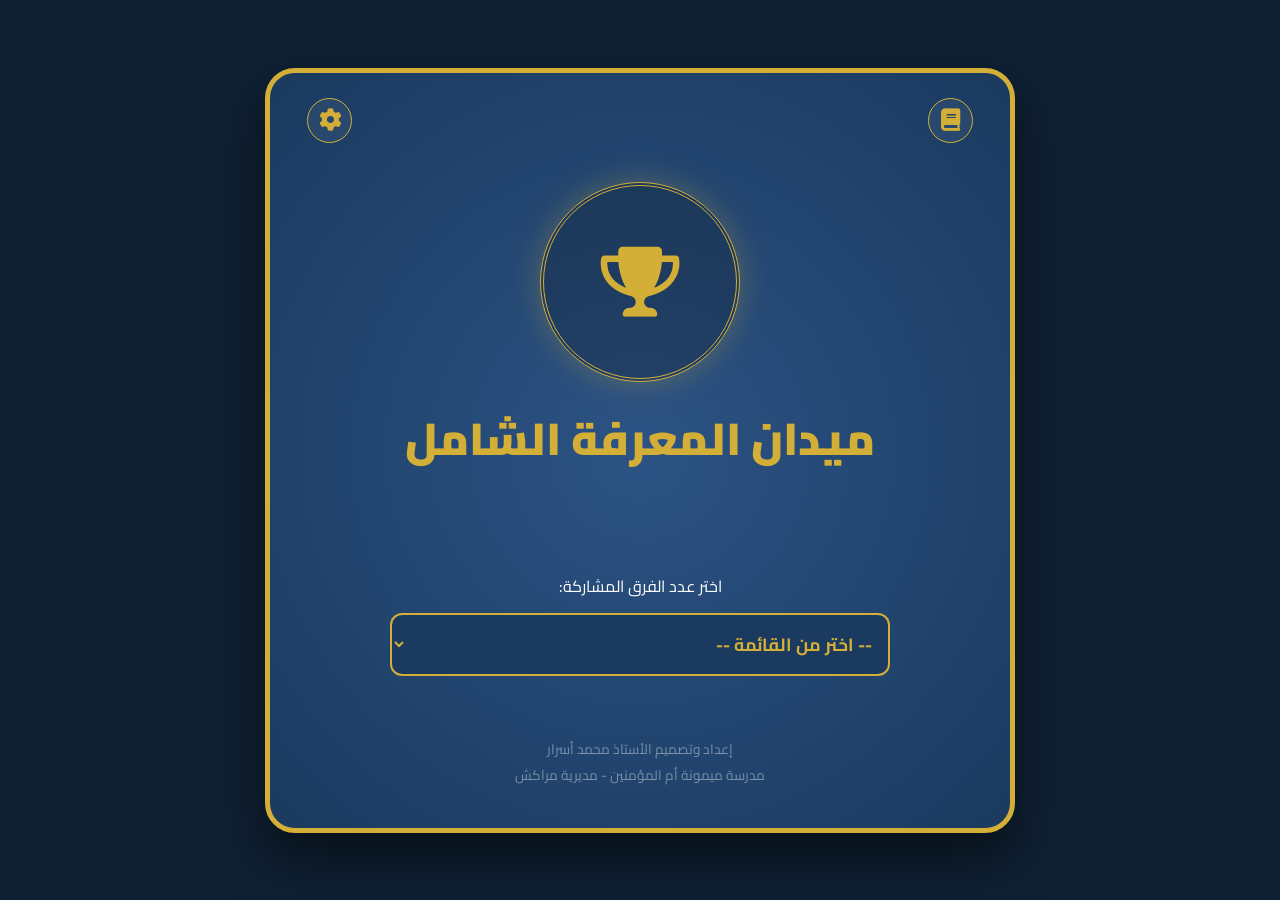
==== index.html @ 99eb1742 "Add initial HTML structure for the application" ====
<!DOCTYPE html>
<html lang="ar" dir="rtl">
<head>
    <meta charset="UTF-8">
    <meta name="viewport" content="width=device-width, initial-scale=1.0">
    <title>ميدان المعرفة الشامل</title>
    <link href="https://fonts.googleapis.com/css2?family=Cairo:wght@400;700;900&display=swap" rel="stylesheet">
    <link rel="stylesheet" href="https://cdnjs.cloudflare.com/ajax/libs/font-awesome/6.0.0/css/all.min.css">
    
    <style>
        :root {
            --primary-color: #1a3a5f;
            --accent-color: #d4af37;
            --bg-gradient: radial-gradient(circle, #2c5384 0%, #1a3a5f 100%);
            --white: #ffffff;
            --text-faded: rgba(255, 255, 255, 0.4);
        }

        * { box-sizing: border-box; margin: 0; padding: 0; }

        body {
            font-family: 'Cairo', sans-serif;
            background-color: #0f2033;
            display: flex;
            justify-content: center;
            align-items: center;
            min-height: 100vh;
            padding: 10px;
        }

        .app-container {
            background: var(--bg-gradient);
            width: 100%;
            max-width: 750px;
            min-height: 85vh;
            border-radius: 30px;
            position: relative;
            display: flex;
            flex-direction: column;
            align-items: center;
            justify-content: space-between;
            padding: 40px 20px;
            box-shadow: 0 25px 50px rgba(0,0,0,0.5);
            border: 5px solid var(--accent-color);
        }

        .top-nav {
            position: absolute;
            top: 25px;
            width: 90%;
            display: flex;
            justify-content: space-between;
            z-index: 10;
        }

        .nav-icon {
            color: var(--accent-color);
            font-size: 1.4rem;
            cursor: pointer;
            background: rgba(255, 255, 255, 0.05);
            width: 45px;
            height: 45px;
            display: flex;
            justify-content: center;
            align-items: center;
            border-radius: 50%;
            border: 1px solid var(--accent-color);
            transition: 0.3s;
        }

        .center-logo-area {
            flex: 1;
            display: flex;
            flex-direction: column;
            justify-content: center;
            align-items: center;
            margin-bottom: 20px;
        }

        .logo-frame {
            width: clamp(140px, 25vw, 200px);
            height: clamp(140px, 25vw, 200px);
            border-radius: 50%;
            border: 4px double var(--accent-color);
            display: flex;
            justify-content: center;
            align-items: center;
            background: rgba(0, 0, 0, 0.2);
            box-shadow: 0 0 30px rgba(212, 175, 55, 0.3);
            margin-bottom: 15px;
        }

        h1 {
            color: var(--accent-color);
            font-weight: 900;
            font-size: clamp(1.8rem, 6vw, 2.8rem);
            text-align: center;
        }

        .interaction-box {
            width: 100%;
            max-width: 500px;
            text-align: center;
        }

        /* تنسيق القائمة المنسدلة الجديد */
        .select-style {
            width: 100%;
            padding: 12px;
            border-radius: 12px;
            border: 2px solid var(--accent-color);
            background: var(--primary-color);
            color: var(--accent-color);
            font-family: 'Cairo';
            font-weight: bold;
            font-size: 1.1rem;
            cursor: pointer;
            outline: none;
            margin-bottom: 20px;
        }

        #teams-display {
            display: grid;
            grid-template-columns: repeat(auto-fit, minmax(130px, 1fr));
            gap: 10px;
            margin-top: 10px;
        }

        .team-input {
            padding: 12px;
            border-radius: 8px;
            border: none;
            text-align: center;
            font-family: 'Cairo';
            font-weight: bold;
            background: white;
            box-shadow: inset 0 2px 4px rgba(0,0,0,0.1);
        }

        .start-action {
            margin-top: 25px;
            padding: 15px 50px;
            border-radius: 40px;
            border: none;
            background: #27ae60;
            color: white;
            font-weight: bold;
            font-size: 1.2rem;
            cursor: pointer;
            display: none;
            box-shadow: 0 4px 15px rgba(39, 174, 96, 0.3);
        }

        .master-signature {
            margin-top: 30px;
            font-size: 0.85rem;
            color: var(--text-faded);
            text-align: center;
        }
    </style>
</head>
<body>

<div class="app-container">
    <div class="top-nav">
        <div class="nav-icon" title="الدليل"><i class="fas fa-book"></i></div>
        <div class="nav-icon" title="لوحة التحكم"><i class="fas fa-cog"></i></div>
    </div>

    <div class="center-logo-area">
        <div class="logo-frame">
            <i class="fas fa-trophy" style="font-size: 70px; color: var(--accent-color);"></i>
        </div>
        <h1>ميدان المعرفة الشامل</h1>
    </div>

    <div class="interaction-box">
        <p style="color: white; margin-bottom: 12px;">اختر عدد الفرق المشاركة:</p>
        
        <!-- القائمة المنسدلة لاختيار الفرق -->
        <select class="select-style" onchange="setup(this.value)">
            <option value="" disabled selected>-- اختر من القائمة --</option>
            <option value="2">فريقان (2)</option>
            <option value="3">ثلاثة فرق (3)</option>
            <option value="4">أربعة فرق (4)</option>
            <option value="5">خمسة فرق (5)</option>
            <option value="6">ستة فرق (6)</option>
        </select>

        <div id="teams-display"></div>
        <button id="goBtn" class="start-action">دخول التحدي <i class="fas fa-rocket"></i></button>
    </div>

    <!-- التوقيع الخاص بك -->
    <div class="master-signature">
        إعداد وتصميم الأستاذ محمد أسرار <br>
        مدرسة ميمونة أم المؤمنين - مديرية مراكش
    </div>
</div>

<script>
    function setup(val) {
        const n = parseInt(val);
        const box = document.getElementById('teams-display');
        const btn = document.getElementById('goBtn');
        
        box.innerHTML = '';
        for(let i=1; i<=n; i++) {
            box.innerHTML += `<input type="text" placeholder="اسم الفريق ${i}" class="team-input">`;
        }
        
        btn.style.display = 'inline-block';
    }
</script>

</body>
</html>
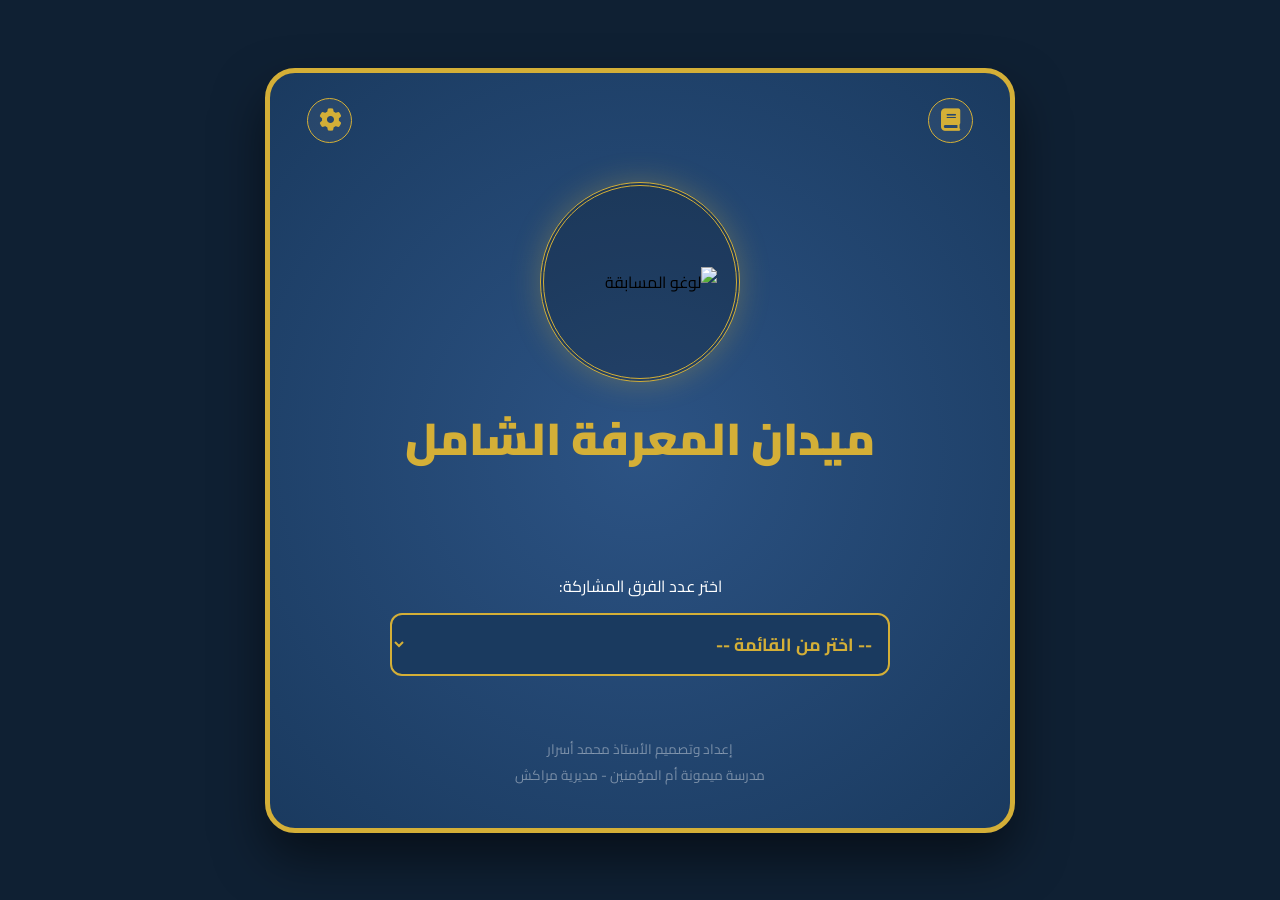
==== commit 45ec4e5e: "Update logo display and styling in index.html" ====
--- a/index.html
+++ b/index.html
@@ -88,6 +88,13 @@
             background: rgba(0, 0, 0, 0.2);
             box-shadow: 0 0 30px rgba(212, 175, 55, 0.3);
             margin-bottom: 15px;
+            overflow: hidden; /* لضمان بقاء الصورة داخل الإطار الدائري */
+        }
+
+        .logo-frame img {
+            width: 80%; /* يمكنك تعديل النسبة لتناسب حجم شعارك */
+            height: auto;
+            object-fit: contain;
         }
 
         h1 {
@@ -103,7 +110,6 @@
             text-align: center;
         }
 
-        /* تنسيق القائمة المنسدلة الجديد */
         .select-style {
             width: 100%;
             padding: 12px;
@@ -169,7 +175,8 @@
 
     <div class="center-logo-area">
         <div class="logo-frame">
-            <i class="fas fa-trophy" style="font-size: 70px; color: var(--accent-color);"></i>
+            <!-- تم وضع مسار الصورة logo.png هنا -->
+            <img src="logo.png" alt="لوغو المسابقة">
         </div>
         <h1>ميدان المعرفة الشامل</h1>
     </div>
@@ -177,7 +184,6 @@
     <div class="interaction-box">
         <p style="color: white; margin-bottom: 12px;">اختر عدد الفرق المشاركة:</p>
         
-        <!-- القائمة المنسدلة لاختيار الفرق -->
         <select class="select-style" onchange="setup(this.value)">
             <option value="" disabled selected>-- اختر من القائمة --</option>
             <option value="2">فريقان (2)</option>
@@ -191,7 +197,6 @@
         <button id="goBtn" class="start-action">دخول التحدي <i class="fas fa-rocket"></i></button>
     </div>
 
-    <!-- التوقيع الخاص بك -->
     <div class="master-signature">
         إعداد وتصميم الأستاذ محمد أسرار <br>
         مدرسة ميمونة أم المؤمنين - مديرية مراكش
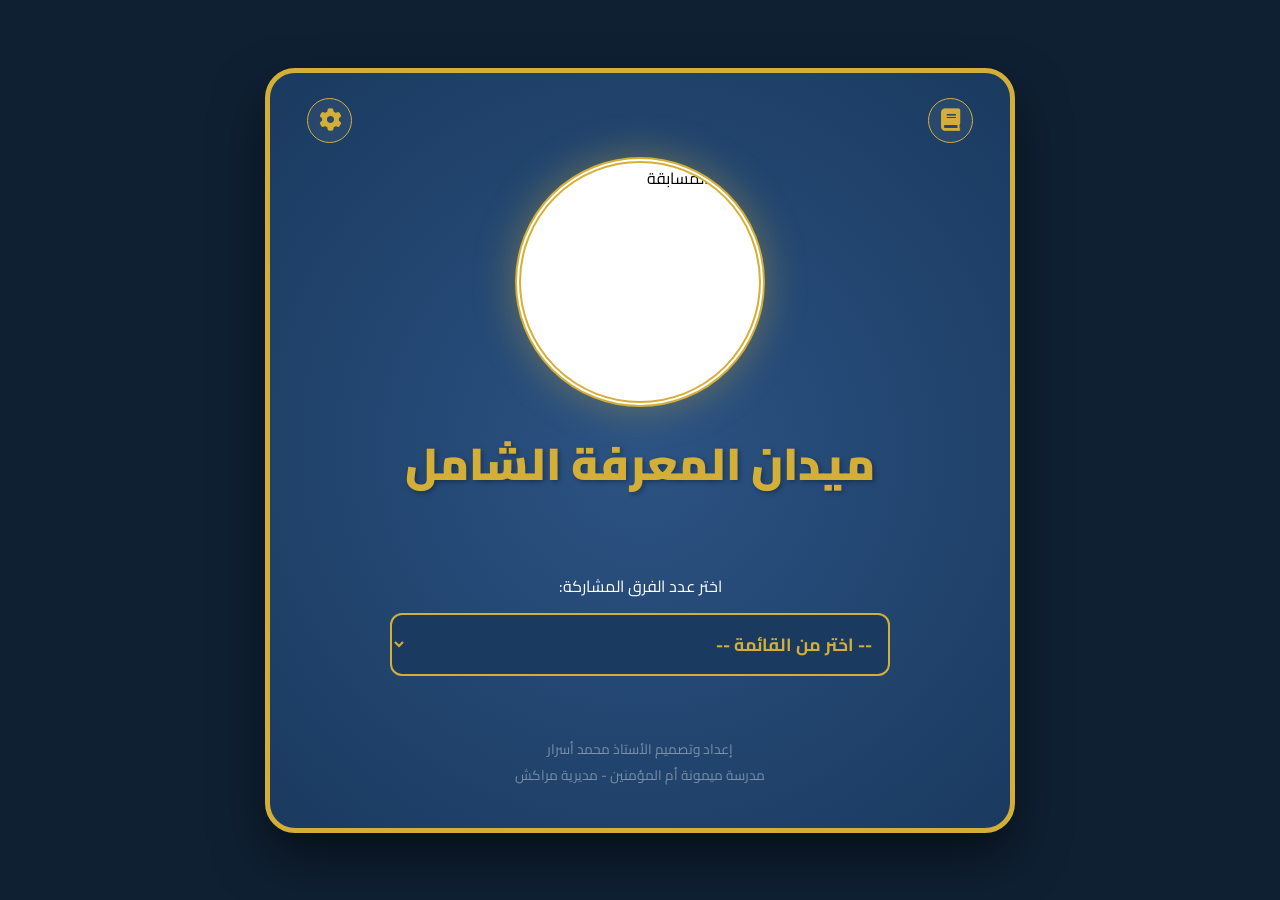
==== commit ed94e9d7: "Update index.html" ====
--- a/index.html
+++ b/index.html
@@ -75,26 +75,29 @@
             justify-content: center;
             align-items: center;
             margin-bottom: 20px;
-        }
-
+            width: 100%;
+        }
+
+        /* تعديل الإطار ليكون مناسباً للوغو الدائري */
         .logo-frame {
-            width: clamp(140px, 25vw, 200px);
-            height: clamp(140px, 25vw, 200px);
+            width: clamp(180px, 35vw, 250px); /* تكبير الحجم قليلاً */
+            height: clamp(180px, 35vw, 250px);
             border-radius: 50%;
-            border: 4px double var(--accent-color);
-            display: flex;
-            justify-content: center;
-            align-items: center;
-            background: rgba(0, 0, 0, 0.2);
-            box-shadow: 0 0 30px rgba(212, 175, 55, 0.3);
+            border: 6px double var(--accent-color);
+            display: flex;
+            justify-content: center;
+            align-items: center;
+            background: #fff; /* خلفية بيضاء لتظهر تفاصيل اللوغو بوضوح */
+            box-shadow: 0 0 40px rgba(212, 175, 55, 0.4);
             margin-bottom: 15px;
-            overflow: hidden; /* لضمان بقاء الصورة داخل الإطار الدائري */
+            overflow: hidden;
+            position: relative;
         }
 
         .logo-frame img {
-            width: 80%; /* يمكنك تعديل النسبة لتناسب حجم شعارك */
-            height: auto;
-            object-fit: contain;
+            width: 100%; /* جعل الصورة تملأ الإطار بالكامل */
+            height: 100%;
+            object-fit: cover; /* لضمان ملء الدائرة بالكامل دون تشويه */
         }
 
         h1 {
@@ -102,6 +105,7 @@
             font-weight: 900;
             font-size: clamp(1.8rem, 6vw, 2.8rem);
             text-align: center;
+            text-shadow: 2px 2px 5px rgba(0,0,0,0.3);
         }
 
         .interaction-box {
@@ -175,7 +179,7 @@
 
     <div class="center-logo-area">
         <div class="logo-frame">
-            <!-- تم وضع مسار الصورة logo.png هنا -->
+            <!-- تم ضبط الصورة لتملأ الإطار تماماً -->
             <img src="logo.png" alt="لوغو المسابقة">
         </div>
         <h1>ميدان المعرفة الشامل</h1>
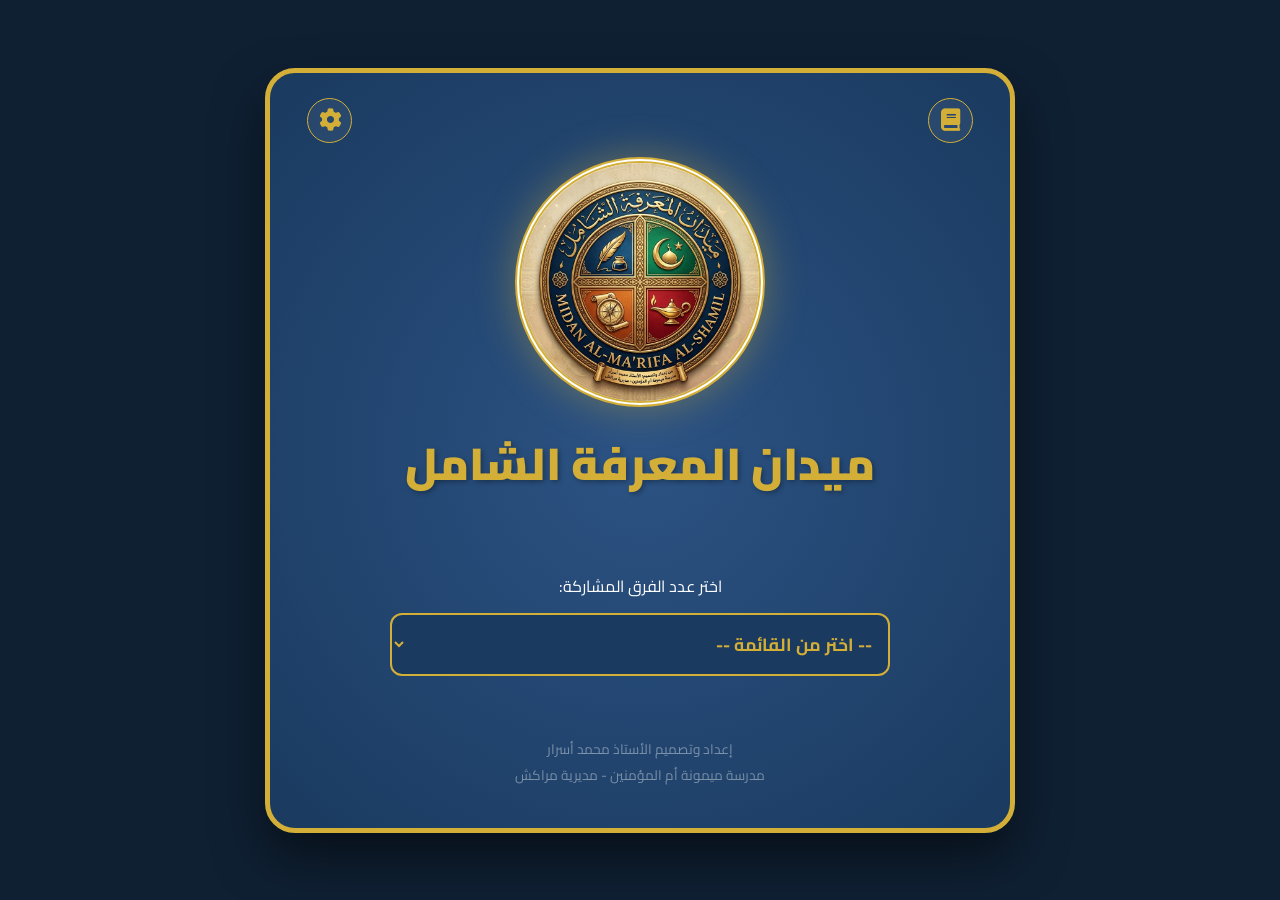
==== commit f1e043b0: "Update index.html" ====
--- a/index.html
+++ b/index.html
@@ -180,7 +180,7 @@
     <div class="center-logo-area">
         <div class="logo-frame">
             <!-- تم ضبط الصورة لتملأ الإطار تماماً -->
-            <img src="logo.png" alt="لوغو المسابقة">
+            <img src="logocup.png" alt="لوغو المسابقة">
         </div>
         <h1>ميدان المعرفة الشامل</h1>
     </div>
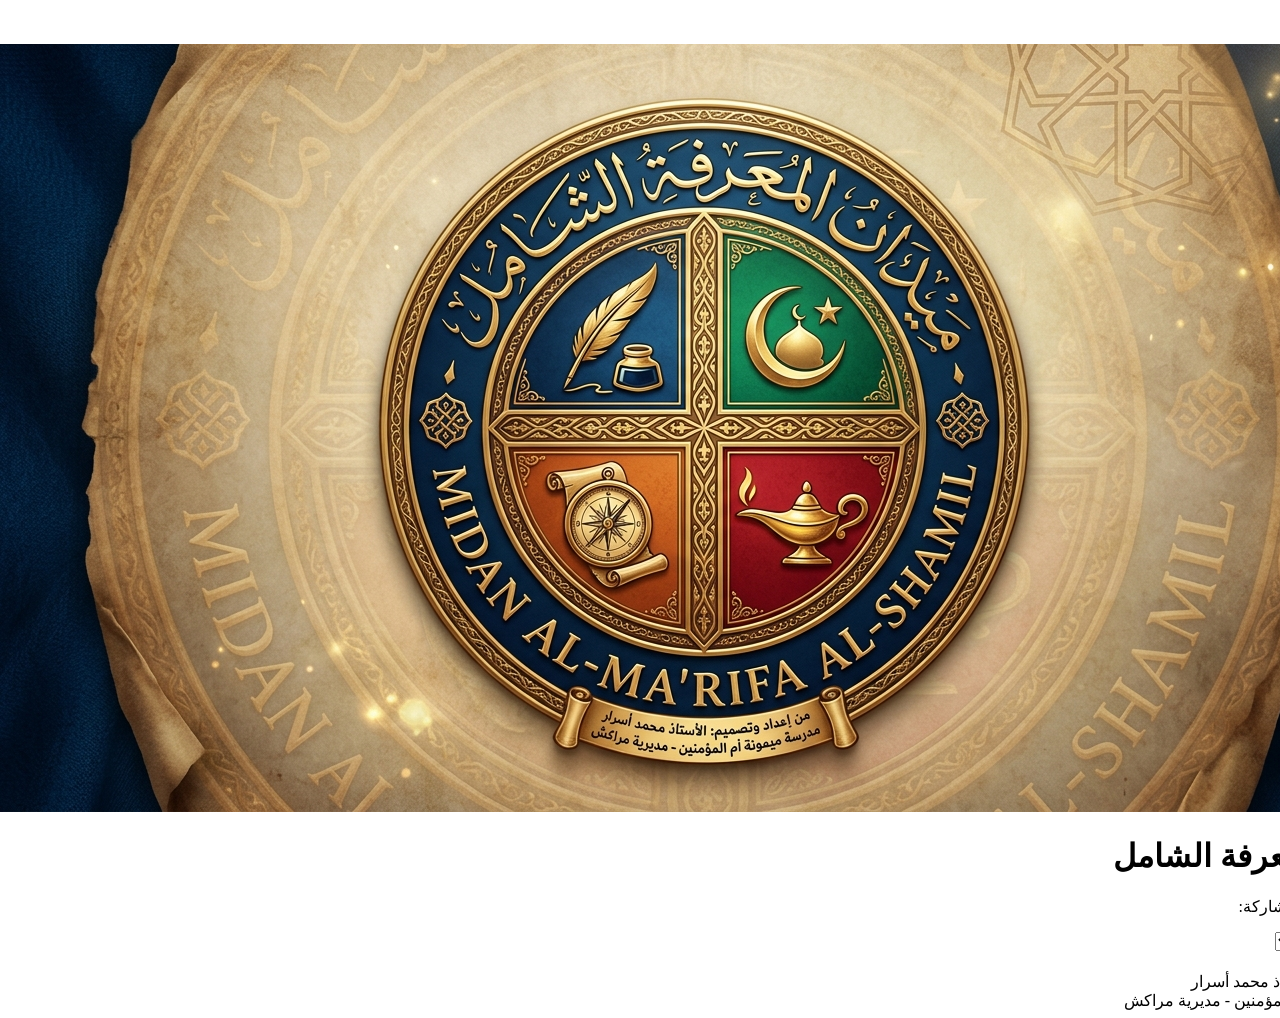
==== commit 039aef2d: "Add initial HTML structure for the application" ====
--- a/index.html
+++ b/index.html
@@ -4,170 +4,11 @@
     <meta charset="UTF-8">
     <meta name="viewport" content="width=device-width, initial-scale=1.0">
     <title>ميدان المعرفة الشامل</title>
+    <!-- استدعاء الخطوط والأيقونات -->
     <link href="https://fonts.googleapis.com/css2?family=Cairo:wght@400;700;900&display=swap" rel="stylesheet">
     <link rel="stylesheet" href="https://cdnjs.cloudflare.com/ajax/libs/font-awesome/6.0.0/css/all.min.css">
-    
-    <style>
-        :root {
-            --primary-color: #1a3a5f;
-            --accent-color: #d4af37;
-            --bg-gradient: radial-gradient(circle, #2c5384 0%, #1a3a5f 100%);
-            --white: #ffffff;
-            --text-faded: rgba(255, 255, 255, 0.4);
-        }
-
-        * { box-sizing: border-box; margin: 0; padding: 0; }
-
-        body {
-            font-family: 'Cairo', sans-serif;
-            background-color: #0f2033;
-            display: flex;
-            justify-content: center;
-            align-items: center;
-            min-height: 100vh;
-            padding: 10px;
-        }
-
-        .app-container {
-            background: var(--bg-gradient);
-            width: 100%;
-            max-width: 750px;
-            min-height: 85vh;
-            border-radius: 30px;
-            position: relative;
-            display: flex;
-            flex-direction: column;
-            align-items: center;
-            justify-content: space-between;
-            padding: 40px 20px;
-            box-shadow: 0 25px 50px rgba(0,0,0,0.5);
-            border: 5px solid var(--accent-color);
-        }
-
-        .top-nav {
-            position: absolute;
-            top: 25px;
-            width: 90%;
-            display: flex;
-            justify-content: space-between;
-            z-index: 10;
-        }
-
-        .nav-icon {
-            color: var(--accent-color);
-            font-size: 1.4rem;
-            cursor: pointer;
-            background: rgba(255, 255, 255, 0.05);
-            width: 45px;
-            height: 45px;
-            display: flex;
-            justify-content: center;
-            align-items: center;
-            border-radius: 50%;
-            border: 1px solid var(--accent-color);
-            transition: 0.3s;
-        }
-
-        .center-logo-area {
-            flex: 1;
-            display: flex;
-            flex-direction: column;
-            justify-content: center;
-            align-items: center;
-            margin-bottom: 20px;
-            width: 100%;
-        }
-
-        /* تعديل الإطار ليكون مناسباً للوغو الدائري */
-        .logo-frame {
-            width: clamp(180px, 35vw, 250px); /* تكبير الحجم قليلاً */
-            height: clamp(180px, 35vw, 250px);
-            border-radius: 50%;
-            border: 6px double var(--accent-color);
-            display: flex;
-            justify-content: center;
-            align-items: center;
-            background: #fff; /* خلفية بيضاء لتظهر تفاصيل اللوغو بوضوح */
-            box-shadow: 0 0 40px rgba(212, 175, 55, 0.4);
-            margin-bottom: 15px;
-            overflow: hidden;
-            position: relative;
-        }
-
-        .logo-frame img {
-            width: 100%; /* جعل الصورة تملأ الإطار بالكامل */
-            height: 100%;
-            object-fit: cover; /* لضمان ملء الدائرة بالكامل دون تشويه */
-        }
-
-        h1 {
-            color: var(--accent-color);
-            font-weight: 900;
-            font-size: clamp(1.8rem, 6vw, 2.8rem);
-            text-align: center;
-            text-shadow: 2px 2px 5px rgba(0,0,0,0.3);
-        }
-
-        .interaction-box {
-            width: 100%;
-            max-width: 500px;
-            text-align: center;
-        }
-
-        .select-style {
-            width: 100%;
-            padding: 12px;
-            border-radius: 12px;
-            border: 2px solid var(--accent-color);
-            background: var(--primary-color);
-            color: var(--accent-color);
-            font-family: 'Cairo';
-            font-weight: bold;
-            font-size: 1.1rem;
-            cursor: pointer;
-            outline: none;
-            margin-bottom: 20px;
-        }
-
-        #teams-display {
-            display: grid;
-            grid-template-columns: repeat(auto-fit, minmax(130px, 1fr));
-            gap: 10px;
-            margin-top: 10px;
-        }
-
-        .team-input {
-            padding: 12px;
-            border-radius: 8px;
-            border: none;
-            text-align: center;
-            font-family: 'Cairo';
-            font-weight: bold;
-            background: white;
-            box-shadow: inset 0 2px 4px rgba(0,0,0,0.1);
-        }
-
-        .start-action {
-            margin-top: 25px;
-            padding: 15px 50px;
-            border-radius: 40px;
-            border: none;
-            background: #27ae60;
-            color: white;
-            font-weight: bold;
-            font-size: 1.2rem;
-            cursor: pointer;
-            display: none;
-            box-shadow: 0 4px 15px rgba(39, 174, 96, 0.3);
-        }
-
-        .master-signature {
-            margin-top: 30px;
-            font-size: 0.85rem;
-            color: var(--text-faded);
-            text-align: center;
-        }
-    </style>
+    <!-- استدعاء ملف CSS -->
+    <link rel="stylesheet" href="style.css">
 </head>
 <body>
 
@@ -179,16 +20,15 @@
 
     <div class="center-logo-area">
         <div class="logo-frame">
-            <!-- تم ضبط الصورة لتملأ الإطار تماماً -->
             <img src="logocup.png" alt="لوغو المسابقة">
         </div>
         <h1>ميدان المعرفة الشامل</h1>
     </div>
 
     <div class="interaction-box">
-        <p style="color: white; margin-bottom: 12px;">اختر عدد الفرق المشاركة:</p>
+        <p class="instruction-text">اختر عدد الفرق المشاركة:</p>
         
-        <select class="select-style" onchange="setup(this.value)">
+        <select class="select-style" onchange="setupTeams(this.value)">
             <option value="" disabled selected>-- اختر من القائمة --</option>
             <option value="2">فريقان (2)</option>
             <option value="3">ثلاثة فرق (3)</option>
@@ -207,20 +47,7 @@
     </div>
 </div>
 
-<script>
-    function setup(val) {
-        const n = parseInt(val);
-        const box = document.getElementById('teams-display');
-        const btn = document.getElementById('goBtn');
-        
-        box.innerHTML = '';
-        for(let i=1; i<=n; i++) {
-            box.innerHTML += `<input type="text" placeholder="اسم الفريق ${i}" class="team-input">`;
-        }
-        
-        btn.style.display = 'inline-block';
-    }
-</script>
-
+<!-- استدعاء ملف Javascript -->
+<script src="script.js"></script>
 </body>
 </html>
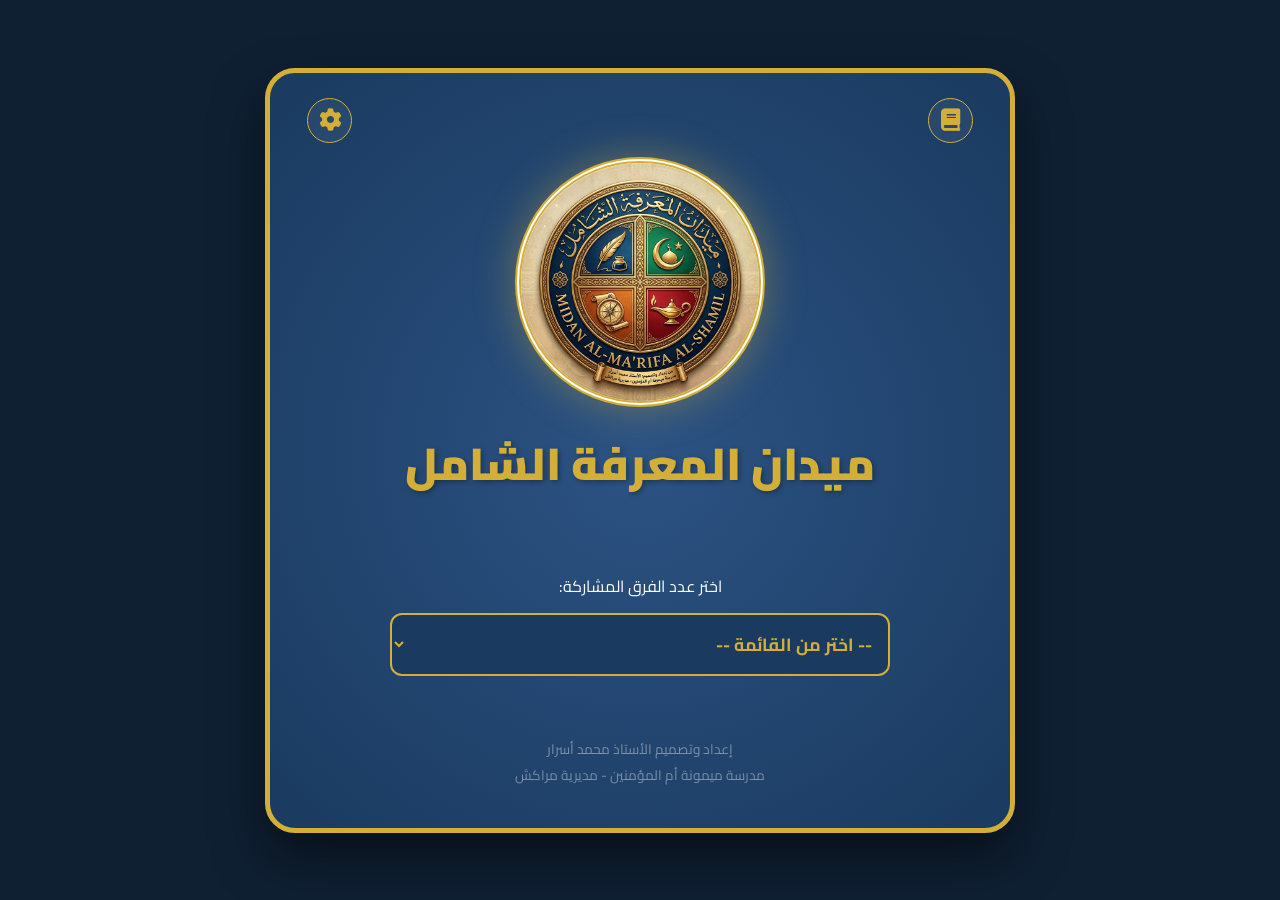
==== commit a6059f85: "Update index.html" ====
--- a/index.html
+++ b/index.html
@@ -38,7 +38,11 @@
         </select>
 
         <div id="teams-display"></div>
-        <button id="goBtn" class="start-action">دخول التحدي <i class="fas fa-rocket"></i></button>
+        <!-- زر الدخول يقوم الآن باستدعاء دالة الحفظ والانتقال -->
+<button id="goBtn" class="start-action" onclick="saveAndContinue()">
+    دخول التحدي <i class="fas fa-rocket"></i>
+</button>
+
     </div>
 
     <div class="master-signature">
--- a/style.css
+++ b/style.css
@@ -0,0 +1,172 @@
+:root {
+    --primary-color: #1a3a5f;
+    --accent-color: #d4af37;
+    --bg-gradient: radial-gradient(circle, #2c5384 0%, #1a3a5f 100%);
+    --white: #ffffff;
+    --text-faded: rgba(255, 255, 255, 0.4);
+}
+
+* { box-sizing: border-box; margin: 0; padding: 0; }
+
+body {
+    font-family: 'Cairo', sans-serif;
+    background-color: #0f2033;
+    display: flex;
+    justify-content: center;
+    align-items: center;
+    min-height: 100vh;
+    padding: 10px;
+}
+
+.app-container {
+    background: var(--bg-gradient);
+    width: 100%;
+    max-width: 750px;
+    min-height: 85vh;
+    border-radius: 30px;
+    position: relative;
+    display: flex;
+    flex-direction: column;
+    align-items: center;
+    justify-content: space-between;
+    padding: 40px 20px;
+    box-shadow: 0 25px 50px rgba(0,0,0,0.5);
+    border: 5px solid var(--accent-color);
+}
+
+.top-nav {
+    position: absolute;
+    top: 25px;
+    width: 90%;
+    display: flex;
+    justify-content: space-between;
+    z-index: 10;
+}
+
+.nav-icon {
+    color: var(--accent-color);
+    font-size: 1.4rem;
+    cursor: pointer;
+    background: rgba(255, 255, 255, 0.05);
+    width: 45px;
+    height: 45px;
+    display: flex;
+    justify-content: center;
+    align-items: center;
+    border-radius: 50%;
+    border: 1px solid var(--accent-color);
+    transition: 0.3s;
+}
+
+.nav-icon:hover {
+    background: var(--accent-color);
+    color: var(--primary-color);
+}
+
+.center-logo-area {
+    flex: 1;
+    display: flex;
+    flex-direction: column;
+    justify-content: center;
+    align-items: center;
+    margin-bottom: 20px;
+    width: 100%;
+}
+
+.logo-frame {
+    width: clamp(180px, 35vw, 250px);
+    height: clamp(180px, 35vw, 250px);
+    border-radius: 50%;
+    border: 6px double var(--accent-color);
+    display: flex;
+    justify-content: center;
+    align-items: center;
+    background: #fff;
+    box-shadow: 0 0 40px rgba(212, 175, 55, 0.4);
+    margin-bottom: 15px;
+    overflow: hidden;
+}
+
+.logo-frame img {
+    width: 100%;
+    height: 100%;
+    object-fit: cover;
+}
+
+h1 {
+    color: var(--accent-color);
+    font-weight: 900;
+    font-size: clamp(1.8rem, 6vw, 2.8rem);
+    text-align: center;
+    text-shadow: 2px 2px 5px rgba(0,0,0,0.3);
+}
+
+.interaction-box {
+    width: 100%;
+    max-width: 500px;
+    text-align: center;
+}
+
+.instruction-text {
+    color: white;
+    margin-bottom: 12px;
+}
+
+.select-style {
+    width: 100%;
+    padding: 12px;
+    border-radius: 12px;
+    border: 2px solid var(--accent-color);
+    background: var(--primary-color);
+    color: var(--accent-color);
+    font-family: 'Cairo';
+    font-weight: bold;
+    font-size: 1.1rem;
+    cursor: pointer;
+    outline: none;
+    margin-bottom: 20px;
+}
+
+#teams-display {
+    display: grid;
+    grid-template-columns: repeat(auto-fit, minmax(130px, 1fr));
+    gap: 10px;
+    margin-top: 10px;
+}
+
+.team-input {
+    padding: 12px;
+    border-radius: 8px;
+    border: none;
+    text-align: center;
+    font-family: 'Cairo';
+    font-weight: bold;
+    background: white;
+    box-shadow: inset 0 2px 4px rgba(0,0,0,0.1);
+}
+
+.start-action {
+    margin-top: 25px;
+    padding: 15px 50px;
+    border-radius: 40px;
+    border: none;
+    background: #27ae60;
+    color: white;
+    font-weight: bold;
+    font-size: 1.2rem;
+    cursor: pointer;
+    display: none;
+    box-shadow: 0 4px 15px rgba(39, 174, 96, 0.3);
+    transition: 0.3s transform;
+}
+
+.start-action:active {
+    transform: scale(0.95);
+}
+
+.master-signature {
+    margin-top: 30px;
+    font-size: 0.85rem;
+    color: var(--text-faded);
+    text-align: center;
+}
